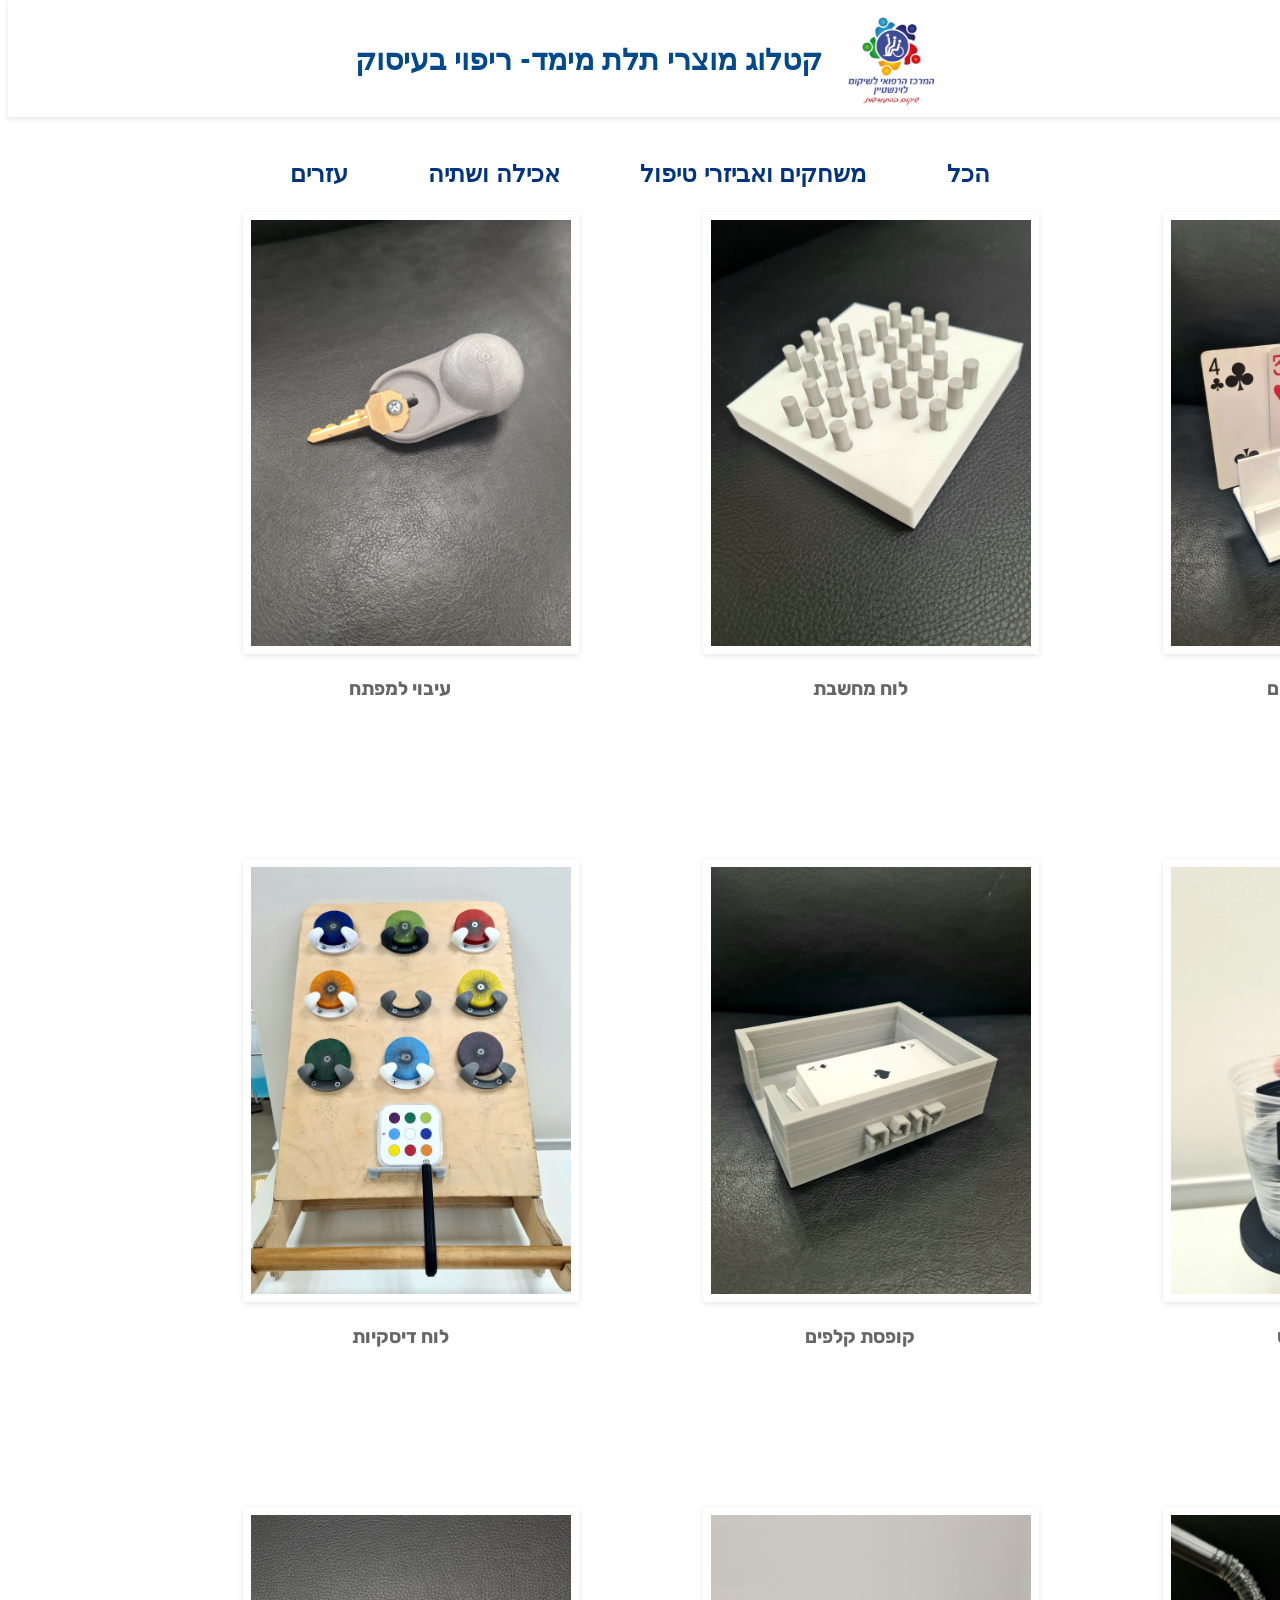
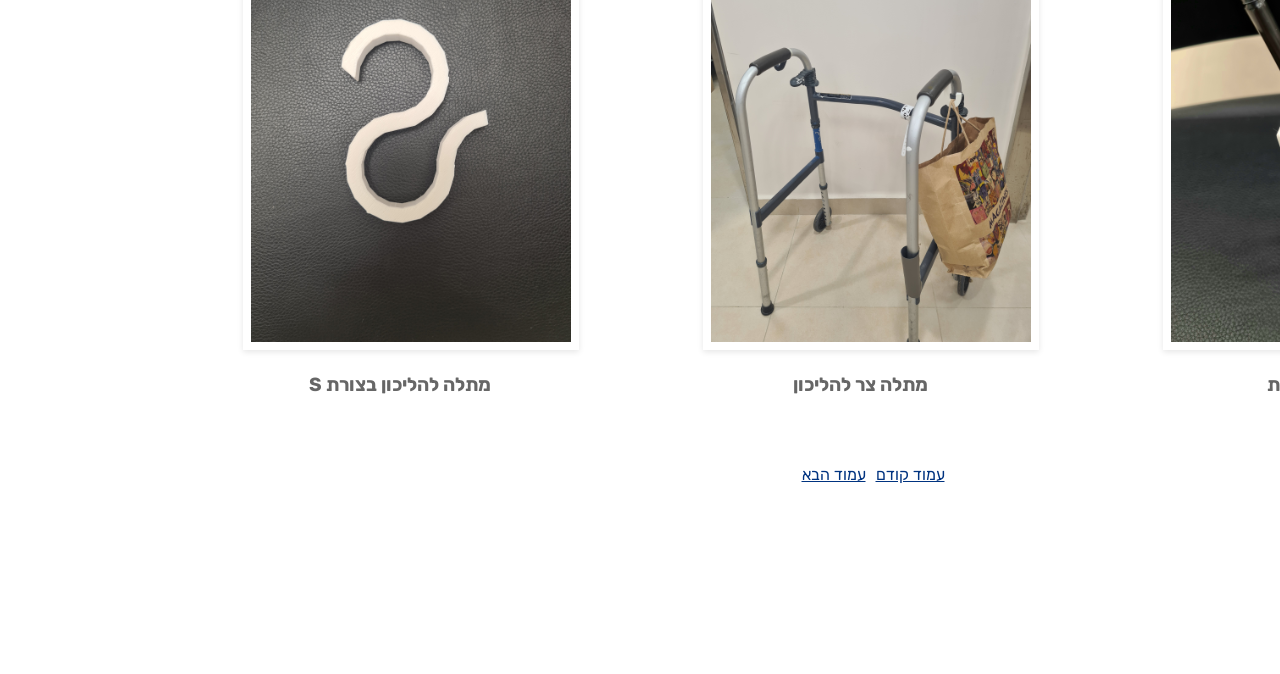
==== index.html @ 83468ca1 "Add files via upload" ====
<!DOCTYPE html>
<html lang="en">
<head>
    <meta charset="UTF-8">
    <meta name="viewport" content="width=device-width, initial-scale=1.0">
    <link rel="stylesheet" type="text/css" href="styles.css">
    <title>Medical Products</title>
    <link rel="preconnect" href="https://fonts.googleapis.com">
    <link rel="preconnect" href="https://fonts.gstatic.com" crossorigin>
    <link href="https://fonts.googleapis.com/css2?family=Montserrat:wght@200&family=PT+Sans&family=Rubik:wght@300&display=swap" rel="stylesheet">
   
  
</head>
<body >
    <div id = "banner">
        <h1 id = headline>קטלוג מוצרי תלת מימד- ריפוי בעיסוק</h1>
        <img id = "logo" src = "Logo.png" att="Levinstein Logo">
    </div>



    <div id="category-nav">
        <div class="category-item-container">
            <li class="category-item" data-category="עזרים">עזרים</li>
          </div>
        <div class="category-item-container">
          <li class="category-item" data-category="אכילה ושתיה">אכילה ושתיה</li>
        </div>
        <div class="category-item-container">
          <li class="category-item" data-category="משחקים ואביזרי טיפול">משחקים ואביזרי טיפול</li>
        </div>
        <div class="category-item-container">
          <li class="category-item" data-category="הכל">הכל</li>
        </div>
      </div>
      
      <div class="cataloug">
        <div class="image-container0">
          <a href="product.html">
          <img class = image id = "image0" src="white.jpg" alt="Image 0">
          </a>
            <div class ="description">
              <a href="product.html">
                <p class = "nameOfProduct" id = name-bellow-image0></p>
              </a>
            </div>
        </div>

        <div class="image-container1">
            <a href="product.html">
            <img class = image id = "image1" src="white.jpg" alt="Image 1">
            </a>
              <div class ="description">
                <a href="product.html">
                  <p class = "nameOfProduct" id = name-bellow-image1></p>
                </a>
              </div>
        </div>

        <div class="image-container2">
            <a href="product.html">
            <img class = image id = "image2" src="white.jpg" alt="Image 1">
            </a>
              <div class ="description">
                <a href="product.html">
                  <p class = "nameOfProduct" id = name-bellow-image2></p>
                </a>
              </div>
        </div>

        <div class="image-container3">
            <a href="product.html">
            <img class = image id = "image3" src="white.jpg" alt="Image 1">
            </a>
              <div class ="description">
                <a href="product.html">
                  <p class = "nameOfProduct" id = name-bellow-image3></p>
                </a>
              </div>
        </div>

        <div class="image-container4">
          <a href="product.html">
            <img class = image id = "image4" src="white.jpg" alt="Image 1">
          </a>
              <div class ="description">
                <a href="product.html">
                <p class = "nameOfProduct" id = name-bellow-image4></p>
              </a>
              </div>
        </div>

        <div class="image-container5">
          <a href="product.html">
            <img class = image id = "image5" src="white.jpg" alt="Image 1">
          </a>
              <div class ="description">
                <a href="product.html">
                  <p class = "nameOfProduct" id = name-bellow-image5></p>
                </a>
              </div>
        </div>

        <div class="image-container6">
          <a href="product.html">
            <img class = image id = "image6" src="white.jpg" alt="Image 1">
          </a>
              <div class ="description">
                <a href="product.html">
                  <p class = "nameOfProduct" id = name-bellow-image6></p>
                </a>
              </div>
        </div>

         <div class="image-container7">
          <a href="product.html">
            <img class = image id = "image7" src="white.jpg" alt="Image 1">
          </a>
              <div class ="description">
                <a href="product.html">
                  <p class = "nameOfProduct" id = name-bellow-image7></p>
                </a>
              </div>
        </div>

        <div class="image-container8">
          <a href="product.html">
          <img class = image id = "image8" src="white.jpg" alt="Image 1">
          </a>
            <div class ="description">
              <a href="product.html">
                <p class = "nameOfProduct" id = name-bellow-image8></p>
              </a>
            </div>
      </div>
       
        <div class="navigation">
          <a id="next">עמוד הבא</a>
          <a id="prev">עמוד קודם</a>
        </div>

    <script src = "script.js"></script>
</body>
</html>
---- styles.css ----
body{
  background-color: #ffffff;
  font-family: 'Montserrat', sans-serif;
  font-family: 'PT Sans', sans-serif;
  font-family: 'Rubik', sans-serif;
}
a {
  text-decoration: none;
}

#banner {
  position: fixed;
  display: flex;
  z-index: 100;
  background-color: white;
  justify-content: center; /* Center horizontally */
  top: 0;
  width: 100%;
  height: 13%;
  box-shadow: 0 2px 6px rgba(0, 0, 0, 0.1);

  align-items: center; /* Center vertically */
}

#headline {
  
  font-family: 'Montserrat', sans-serif;
  font-family: 'PT Sans', sans-serif;
  letter-spacing: 0px;

  color: rgb(0, 73, 141);
  font-size: 30px;
  margin-right: 20px; /* Adjust the margin value */
}

#logo {
  position: relative;
  width: 100px;
  height: 98px;
  top: 3%;
}



#category-nav {
  position: relative;
  display: flex;
  list-style: none;
  padding: 0;
  margin-top: 160px;
  margin-bottom: -90px;
  justify-content: center;
}

.category-item-container {
  margin: 0 40px;
  position: relative;
}

.category-item {
  display: inline;
  cursor: pointer;
  font-family: 'Arial', sans-serif;
  font-size: 24px;
  font-weight: bold;
  color: #003380;
  text-transform: uppercase;
  text-decoration: none;
  
  letter-spacing: 0px;
  position: relative;
}

/* Create the line effect under the text */
.category-item::before {
  content: "";
  display: block;
  width: 0;
  height: 2px;
  background-color: #015cbe; /* Color of the line */
  position: absolute;
  bottom: -4px; /* Adjust the distance from the text */
  left: 0;
  transition: width 0.3s; /* Add a smooth transition effect */
}

.category-item:hover::before {
  width: 100%; /* Expand the line on hover */
}



.cataloug{
  position: relative;
  display: grid;
  grid-template-columns: repeat(3, 200px);
  grid-auto-flow: dense;
  grid-column-gap: 260px; /* Adjust the value to reduce the spacing between columns */
  grid-row-gap: 140px; /* Adjust the value to reduce the spacing between rows */
  margin: 100px;
  left:135px;
  margin-top: 9%;
}


.image-container{
  display: grid;
  grid-template-rows: 1fr , 1fr;
  width: 350px;
  height: 150px;
  margin-top: 5%;
  text-align: center;

}

.image {
  width: 20rem;
  
  border: 4px solid white;
  padding: 4px;
  box-shadow: 0 2px 6px rgba(0, 5, 0, 0.1);
  cursor: pointer;
  transition: transform 0.2s, box-shadow 0.2s, opacity 1s; /* Combined transitions */
  opacity: 1;
}

.image:hover {
  transform: scale(1.1);
  box-shadow: 0 2px 6px rgba(0, 0, 0, 0.2), 0 0 20px rgba(255, 255, 255, 0.5);
  opacity: 1; /* Ensure opacity change on hover is smooth */
}

.hidden {
  opacity: 0;
}

.hidden {
  opacity: 0;
}

.nameOfProduct{
 
  text-decoration: none;
}


/* Style the category paragraph */
p[id^='name-bellow-image'] {
  position: relative;
  font-weight: bold;
  color: #666;
  font-size: 19px;
  text-align: center;
  width: 250px;
  left: 32px;
}



.navigation {
position: relative;
display: flex;
justify-content: center;
left:530px;
top: -90px;
}

.navigation a {
text-decoration: underline;
cursor: pointer;
border: none;
background: none;
padding: 0 5px;
margin: 0;
color: #003380; /* Change the color */
transition: color 0.3s; /* Add a color transition on hover */
transition: color 0.3s, text-shadow 0.3s; /* Add transition to text-shadow */
}

.navigation a:hover {
color: #001636; /* Change the color on hover */
text-shadow: 1px 1px 2px rgba(0, 0, 0, 0.2); /* Add a subtle shadow on hover */
}




/*RESPONSIVE FOR SMALL SCREENS */
@media screen and (max-width: 767px) {
#banner {
    height: 13%; /* Adjust the height for better visibility on smaller screens */
}

#headline {
    font-size: 19px; /* Decrease font size for better readability on smaller screens */
    letter-spacing: -1px;
   
}

#logo {
    position: relative;
    width: 80px; /* Adjust logo size for smaller screens */
    height: 80px;
    right: 9px;
    margin-left: -10px;
}



#category-nav {
  top: -6px;
  margin-top: 145px;
  margin-bottom: -32px;
  display: flex;
  flex-direction: row; /* Set flex direction to row */
  align-items: center;
  justify-content: center; /* Center items horizontally */;
  position: relative;
  right: 12px;
}

.category-item {
  font-size: 14px;
  text-align: center;
  list-style: none;
  padding: 0px 3px; /* Adjust padding for less space */
  letter-spacing: 0px;
 
}

.category-item-container{
margin: 2px 7px; /* Adjust margin for better spacing (5px top and bottom, 0 left and right) */
left: 15px
}



.cataloug {
position: relative;
left: -1%;
grid-template-columns: repeat(2, 150px); /* Change to 2 columns for smaller screens */
grid-auto-flow: dense;
grid-column-gap: 14%; /* Adjust gap between columns */
grid-row-gap: 3%; /* Adjust gap between rows */
margin: 0%; /* Adjust margin for smaller screens */
margin-top: 14%;

}

.image {
width: 100%; /* Allow images to take up full width within their containers */
height: 68%; /* Allow images to take up full height within their containers */

}


.description{
position: relative;
right: 45%;

}
.navigation {
position: absolute; /* or 'absolute' depending on your layout needs */
display: inline-block;
justify-content: center;
width: 50%;
height: 100px;
left: 108px;
z-index: 999; /* Ensures it's on top of other content */
top: 112%;

}

p{
  font-size: 15px;
}




}

/*RESPONSIVE FOR TABLETS SCREENS */
@media screen and (min-width: 768px) and (max-width: 1024px) {

#banner{
  height: 12%;
}
.cataloug {
  grid-template-columns: repeat(2, 200px); /* Adjust the number of columns for tablets */
  grid-auto-flow: dense;
  grid-column-gap: 100px; /* Adjust the column gap for better spacing on tablets */
  grid-row-gap: 93px; /* Adjust the row gap for better spacing on tablets */
  margin: 50px; /* Adjust the margin for better placement on tablets */
  left: 80px; /* Adjust the left positioning for tablets */
  margin-top: 15%; /* Retaining the same top margin */
  
}

.image {
  width: 15rem; /* Adjust image size for better fit on tablets */
  height: auto; /* Allow the height to adjust proportionally */
}

.image-container {
  width: 250px; /* Adjust container width for tablets */
  height: 150px; /* Adjust container height for tablets */
  margin-top: 10%; /* Adjust the top margin for better positioning */
}

.navigation {
  position: absolute; /* or 'absolute' depending on your layout needs */
  display: inline-block;
  justify-content: center;
  width: 50%;
  height: 100px;
  left: 196px;
  z-index: 999; /* Ensures it's on top of other content */
  top: 105%;
}
.category-item{
  font-size: 20px;

}

.description{
  position: relative;
  right: 15%;
  
  }


}

@media screen and (max-width: 280px){

.navigation {
  position: absolute; /* or 'absolute' depending on your layout needs */
  display: inline-block;
  justify-content: center;
  width: 100%;
  height: 100px;
  left: 140px;
  z-index: 999; /* Ensures it's on top of other content */
  top: 170%;
  
}
}

@media screen and (width: 1180px) and (height: 820px){

#category-nav{

left: 220px;
margin-bottom: -70px;
}
}






/*PRODUCTS HTML CSS */
#body-product {
  display: flex;
  flex-direction: column; /* Stack items vertically */
  align-items: center; /* Center items horizontally */
  row-gap:10px;
}

#banner-product {
  position: relative;
  display: flex;
  z-index: 100;
  background-color: white;
  justify-content: center; /* Center horizontally */
  top: 0;
  width: 100%;
  height: 13%;
  box-shadow: 0 2px 6px rgba(0, 0, 0, 0.1);
  align-items: center; /* Center vertically */
}


#product-container{
  display: flex;
  justify-content: center; /* Center items horizontally */
  align-items: center; /* Center items vertically */
  flex-wrap: wrap; /* Allow items to wrap to the next line */
  position: relative;

}

.product-image {
position: relative;
width:20% ;
margin: 5px; /* Adjust the margin value to reduce space */
display: block; /* Ensures the image does not display inline */
}

#product-full-description {
font-family: 'PT Sans', sans-serif;
font-size: 20px;
color: #333; /* Adjust the color as needed */
text-align: center; /* Center the description text */
}

@media screen and (max-width: 767px) {
.product-image {
  width: 50%; /* Set the width to 100% for responsiveness on small screens */
  margin: 3px;
 
}

}
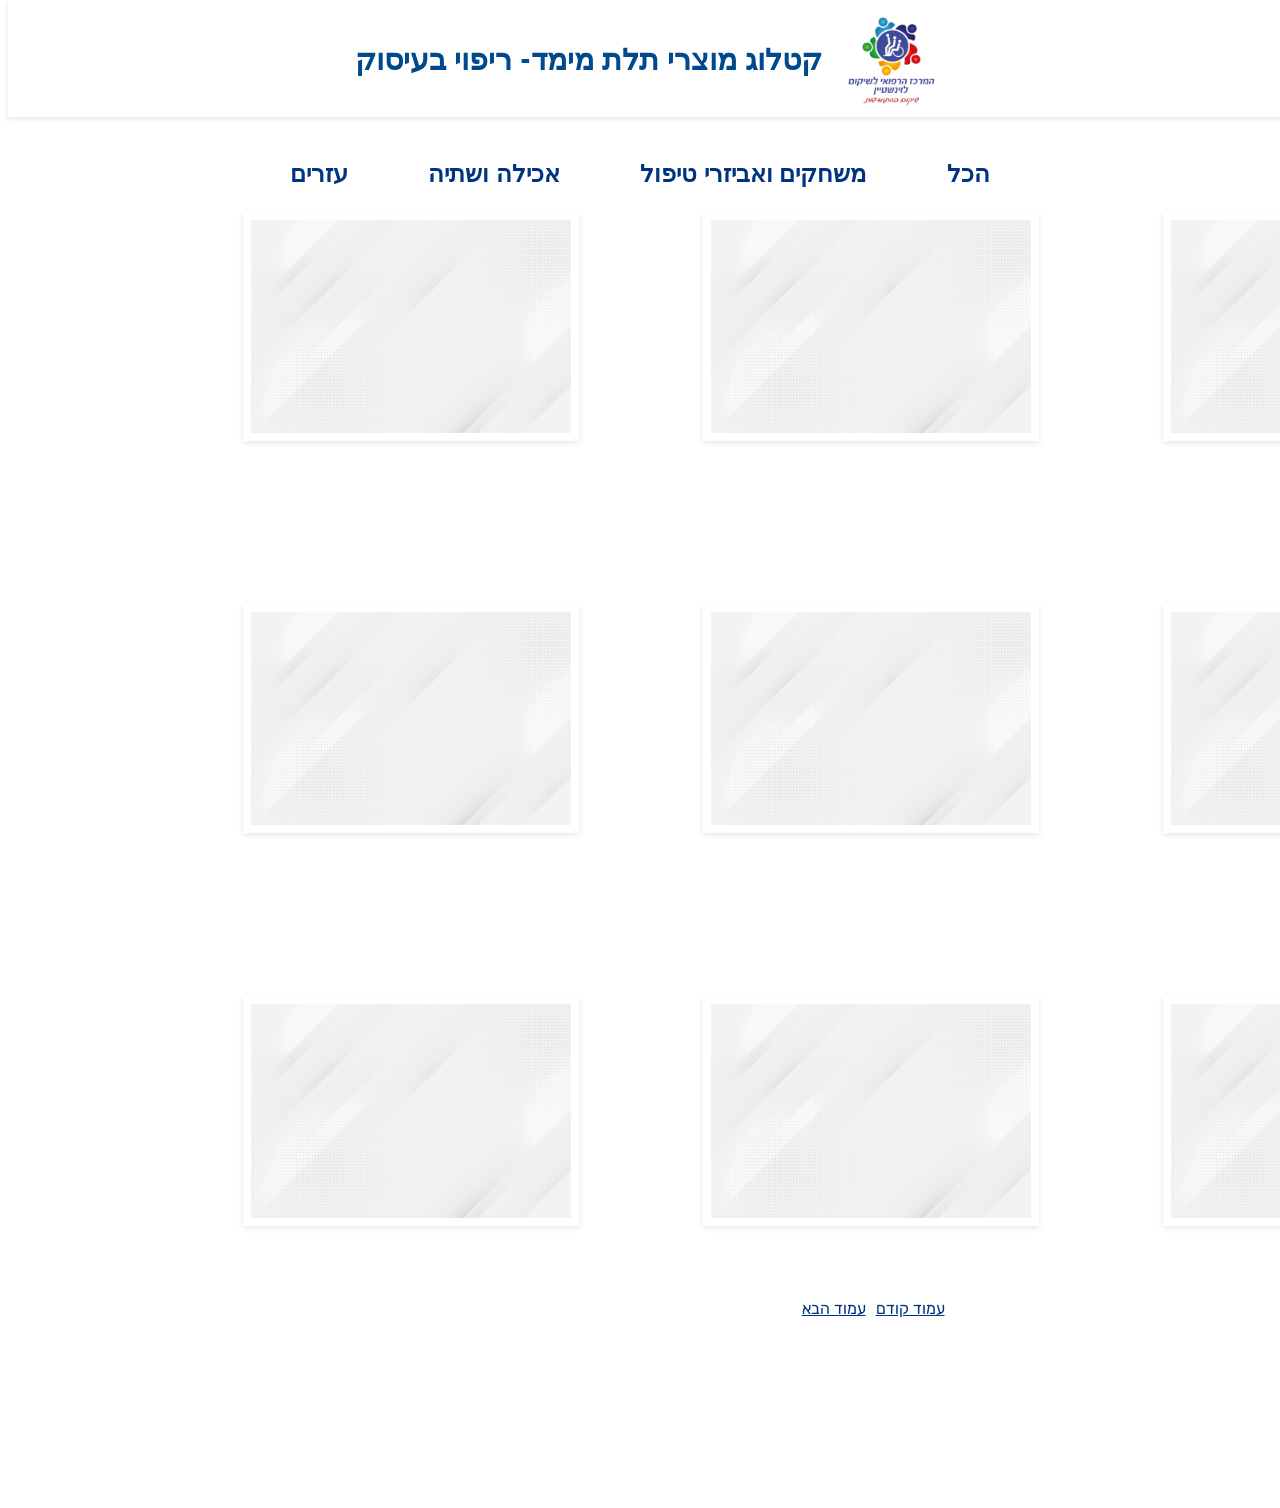
==== commit b7395b2d: "Add Hebrew admin panel; load catalog from products.json Made-with: Cursor" ====
--- a/index.html
+++ b/index.html
@@ -1,144 +1,144 @@
-<!DOCTYPE html>
-<html lang="en">
-<head>
-    <meta charset="UTF-8">
-    <meta name="viewport" content="width=device-width, initial-scale=1.0">
-    <link rel="stylesheet" type="text/css" href="styles.css">
-    <title>Medical Products</title>
-    <link rel="preconnect" href="https://fonts.googleapis.com">
-    <link rel="preconnect" href="https://fonts.gstatic.com" crossorigin>
-    <link href="https://fonts.googleapis.com/css2?family=Montserrat:wght@200&family=PT+Sans&family=Rubik:wght@300&display=swap" rel="stylesheet">
-   
-  
-</head>
-<body >
-    <div id = "banner">
-        <h1 id = headline>קטלוג מוצרי תלת מימד- ריפוי בעיסוק</h1>
-        <img id = "logo" src = "Logo.png" att="Levinstein Logo">
-    </div>
-
-
-
-    <div id="category-nav">
-        <div class="category-item-container">
-            <li class="category-item" data-category="עזרים">עזרים</li>
-          </div>
-        <div class="category-item-container">
-          <li class="category-item" data-category="אכילה ושתיה">אכילה ושתיה</li>
-        </div>
-        <div class="category-item-container">
-          <li class="category-item" data-category="משחקים ואביזרי טיפול">משחקים ואביזרי טיפול</li>
-        </div>
-        <div class="category-item-container">
-          <li class="category-item" data-category="הכל">הכל</li>
-        </div>
-      </div>
-      
-      <div class="cataloug">
-        <div class="image-container0">
-          <a href="product.html">
-          <img class = image id = "image0" src="white.jpg" alt="Image 0">
-          </a>
-            <div class ="description">
-              <a href="product.html">
-                <p class = "nameOfProduct" id = name-bellow-image0></p>
-              </a>
-            </div>
-        </div>
-
-        <div class="image-container1">
-            <a href="product.html">
-            <img class = image id = "image1" src="white.jpg" alt="Image 1">
-            </a>
-              <div class ="description">
-                <a href="product.html">
-                  <p class = "nameOfProduct" id = name-bellow-image1></p>
-                </a>
-              </div>
-        </div>
-
-        <div class="image-container2">
-            <a href="product.html">
-            <img class = image id = "image2" src="white.jpg" alt="Image 1">
-            </a>
-              <div class ="description">
-                <a href="product.html">
-                  <p class = "nameOfProduct" id = name-bellow-image2></p>
-                </a>
-              </div>
-        </div>
-
-        <div class="image-container3">
-            <a href="product.html">
-            <img class = image id = "image3" src="white.jpg" alt="Image 1">
-            </a>
-              <div class ="description">
-                <a href="product.html">
-                  <p class = "nameOfProduct" id = name-bellow-image3></p>
-                </a>
-              </div>
-        </div>
-
-        <div class="image-container4">
-          <a href="product.html">
-            <img class = image id = "image4" src="white.jpg" alt="Image 1">
-          </a>
-              <div class ="description">
-                <a href="product.html">
-                <p class = "nameOfProduct" id = name-bellow-image4></p>
-              </a>
-              </div>
-        </div>
-
-        <div class="image-container5">
-          <a href="product.html">
-            <img class = image id = "image5" src="white.jpg" alt="Image 1">
-          </a>
-              <div class ="description">
-                <a href="product.html">
-                  <p class = "nameOfProduct" id = name-bellow-image5></p>
-                </a>
-              </div>
-        </div>
-
-        <div class="image-container6">
-          <a href="product.html">
-            <img class = image id = "image6" src="white.jpg" alt="Image 1">
-          </a>
-              <div class ="description">
-                <a href="product.html">
-                  <p class = "nameOfProduct" id = name-bellow-image6></p>
-                </a>
-              </div>
-        </div>
-
-         <div class="image-container7">
-          <a href="product.html">
-            <img class = image id = "image7" src="white.jpg" alt="Image 1">
-          </a>
-              <div class ="description">
-                <a href="product.html">
-                  <p class = "nameOfProduct" id = name-bellow-image7></p>
-                </a>
-              </div>
-        </div>
-
-        <div class="image-container8">
-          <a href="product.html">
-          <img class = image id = "image8" src="white.jpg" alt="Image 1">
-          </a>
-            <div class ="description">
-              <a href="product.html">
-                <p class = "nameOfProduct" id = name-bellow-image8></p>
-              </a>
-            </div>
-      </div>
-       
-        <div class="navigation">
-          <a id="next">עמוד הבא</a>
-          <a id="prev">עמוד קודם</a>
-        </div>
-
-    <script src = "script.js"></script>
-</body>
+<!DOCTYPE html>
+<html lang="en">
+<head>
+    <meta charset="UTF-8">
+    <meta name="viewport" content="width=device-width, initial-scale=1.0">
+    <link rel="stylesheet" type="text/css" href="styles.css">
+    <title>Medical Products</title>
+    <link rel="preconnect" href="https://fonts.googleapis.com">
+    <link rel="preconnect" href="https://fonts.gstatic.com" crossorigin>
+    <link href="https://fonts.googleapis.com/css2?family=Montserrat:wght@200&family=PT+Sans&family=Rubik:wght@300&display=swap" rel="stylesheet">
+   
+  
+</head>
+<body >
+    <div id = "banner">
+        <h1 id = headline>קטלוג מוצרי תלת מימד- ריפוי בעיסוק</h1>
+        <img id = "logo" src = "Logo.png" att="Levinstein Logo">
+    </div>
+
+
+
+    <div id="category-nav">
+        <div class="category-item-container">
+            <li class="category-item" data-category="עזרים">עזרים</li>
+          </div>
+        <div class="category-item-container">
+          <li class="category-item" data-category="אכילה ושתיה">אכילה ושתיה</li>
+        </div>
+        <div class="category-item-container">
+          <li class="category-item" data-category="משחקים ואביזרי טיפול">משחקים ואביזרי טיפול</li>
+        </div>
+        <div class="category-item-container">
+          <li class="category-item" data-category="הכל">הכל</li>
+        </div>
+      </div>
+      
+      <div class="cataloug">
+        <div class="image-container0">
+          <a href="product.html">
+          <img class = image id = "image0" src="white.jpg" alt="Image 0">
+          </a>
+            <div class ="description">
+              <a href="product.html">
+                <p class = "nameOfProduct" id = name-bellow-image0></p>
+              </a>
+            </div>
+        </div>
+
+        <div class="image-container1">
+            <a href="product.html">
+            <img class = image id = "image1" src="white.jpg" alt="Image 1">
+            </a>
+              <div class ="description">
+                <a href="product.html">
+                  <p class = "nameOfProduct" id = name-bellow-image1></p>
+                </a>
+              </div>
+        </div>
+
+        <div class="image-container2">
+            <a href="product.html">
+            <img class = image id = "image2" src="white.jpg" alt="Image 1">
+            </a>
+              <div class ="description">
+                <a href="product.html">
+                  <p class = "nameOfProduct" id = name-bellow-image2></p>
+                </a>
+              </div>
+        </div>
+
+        <div class="image-container3">
+            <a href="product.html">
+            <img class = image id = "image3" src="white.jpg" alt="Image 1">
+            </a>
+              <div class ="description">
+                <a href="product.html">
+                  <p class = "nameOfProduct" id = name-bellow-image3></p>
+                </a>
+              </div>
+        </div>
+
+        <div class="image-container4">
+          <a href="product.html">
+            <img class = image id = "image4" src="white.jpg" alt="Image 1">
+          </a>
+              <div class ="description">
+                <a href="product.html">
+                <p class = "nameOfProduct" id = name-bellow-image4></p>
+              </a>
+              </div>
+        </div>
+
+        <div class="image-container5">
+          <a href="product.html">
+            <img class = image id = "image5" src="white.jpg" alt="Image 1">
+          </a>
+              <div class ="description">
+                <a href="product.html">
+                  <p class = "nameOfProduct" id = name-bellow-image5></p>
+                </a>
+              </div>
+        </div>
+
+        <div class="image-container6">
+          <a href="product.html">
+            <img class = image id = "image6" src="white.jpg" alt="Image 1">
+          </a>
+              <div class ="description">
+                <a href="product.html">
+                  <p class = "nameOfProduct" id = name-bellow-image6></p>
+                </a>
+              </div>
+        </div>
+
+         <div class="image-container7">
+          <a href="product.html">
+            <img class = image id = "image7" src="white.jpg" alt="Image 1">
+          </a>
+              <div class ="description">
+                <a href="product.html">
+                  <p class = "nameOfProduct" id = name-bellow-image7></p>
+                </a>
+              </div>
+        </div>
+
+        <div class="image-container8">
+          <a href="product.html">
+          <img class = image id = "image8" src="white.jpg" alt="Image 1">
+          </a>
+            <div class ="description">
+              <a href="product.html">
+                <p class = "nameOfProduct" id = name-bellow-image8></p>
+              </a>
+            </div>
+      </div>
+       
+        <div class="navigation">
+          <a id="next">עמוד הבא</a>
+          <a id="prev">עמוד קודם</a>
+        </div>
+
+    <script src = "script.js"></script>
+</body>
 </html>
--- a/styles.css
+++ b/styles.css
@@ -1,416 +1,416 @@
-body{
-  background-color: #ffffff;
-  font-family: 'Montserrat', sans-serif;
-  font-family: 'PT Sans', sans-serif;
-  font-family: 'Rubik', sans-serif;
-}
-a {
-  text-decoration: none;
-}
-
-#banner {
-  position: fixed;
-  display: flex;
-  z-index: 100;
-  background-color: white;
-  justify-content: center; /* Center horizontally */
-  top: 0;
-  width: 100%;
-  height: 13%;
-  box-shadow: 0 2px 6px rgba(0, 0, 0, 0.1);
-
-  align-items: center; /* Center vertically */
-}
-
-#headline {
-  
-  font-family: 'Montserrat', sans-serif;
-  font-family: 'PT Sans', sans-serif;
-  letter-spacing: 0px;
-
-  color: rgb(0, 73, 141);
-  font-size: 30px;
-  margin-right: 20px; /* Adjust the margin value */
-}
-
-#logo {
-  position: relative;
-  width: 100px;
-  height: 98px;
-  top: 3%;
-}
-
-
-
-#category-nav {
-  position: relative;
-  display: flex;
-  list-style: none;
-  padding: 0;
-  margin-top: 160px;
-  margin-bottom: -90px;
-  justify-content: center;
-}
-
-.category-item-container {
-  margin: 0 40px;
-  position: relative;
-}
-
-.category-item {
-  display: inline;
-  cursor: pointer;
-  font-family: 'Arial', sans-serif;
-  font-size: 24px;
-  font-weight: bold;
-  color: #003380;
-  text-transform: uppercase;
-  text-decoration: none;
-  
-  letter-spacing: 0px;
-  position: relative;
-}
-
-/* Create the line effect under the text */
-.category-item::before {
-  content: "";
-  display: block;
-  width: 0;
-  height: 2px;
-  background-color: #015cbe; /* Color of the line */
-  position: absolute;
-  bottom: -4px; /* Adjust the distance from the text */
-  left: 0;
-  transition: width 0.3s; /* Add a smooth transition effect */
-}
-
-.category-item:hover::before {
-  width: 100%; /* Expand the line on hover */
-}
-
-
-
-.cataloug{
-  position: relative;
-  display: grid;
-  grid-template-columns: repeat(3, 200px);
-  grid-auto-flow: dense;
-  grid-column-gap: 260px; /* Adjust the value to reduce the spacing between columns */
-  grid-row-gap: 140px; /* Adjust the value to reduce the spacing between rows */
-  margin: 100px;
-  left:135px;
-  margin-top: 9%;
-}
-
-
-.image-container{
-  display: grid;
-  grid-template-rows: 1fr , 1fr;
-  width: 350px;
-  height: 150px;
-  margin-top: 5%;
-  text-align: center;
-
-}
-
-.image {
-  width: 20rem;
-  
-  border: 4px solid white;
-  padding: 4px;
-  box-shadow: 0 2px 6px rgba(0, 5, 0, 0.1);
-  cursor: pointer;
-  transition: transform 0.2s, box-shadow 0.2s, opacity 1s; /* Combined transitions */
-  opacity: 1;
-}
-
-.image:hover {
-  transform: scale(1.1);
-  box-shadow: 0 2px 6px rgba(0, 0, 0, 0.2), 0 0 20px rgba(255, 255, 255, 0.5);
-  opacity: 1; /* Ensure opacity change on hover is smooth */
-}
-
-.hidden {
-  opacity: 0;
-}
-
-.hidden {
-  opacity: 0;
-}
-
-.nameOfProduct{
- 
-  text-decoration: none;
-}
-
-
-/* Style the category paragraph */
-p[id^='name-bellow-image'] {
-  position: relative;
-  font-weight: bold;
-  color: #666;
-  font-size: 19px;
-  text-align: center;
-  width: 250px;
-  left: 32px;
-}
-
-
-
-.navigation {
-position: relative;
-display: flex;
-justify-content: center;
-left:530px;
-top: -90px;
-}
-
-.navigation a {
-text-decoration: underline;
-cursor: pointer;
-border: none;
-background: none;
-padding: 0 5px;
-margin: 0;
-color: #003380; /* Change the color */
-transition: color 0.3s; /* Add a color transition on hover */
-transition: color 0.3s, text-shadow 0.3s; /* Add transition to text-shadow */
-}
-
-.navigation a:hover {
-color: #001636; /* Change the color on hover */
-text-shadow: 1px 1px 2px rgba(0, 0, 0, 0.2); /* Add a subtle shadow on hover */
-}
-
-
-
-
-/*RESPONSIVE FOR SMALL SCREENS */
-@media screen and (max-width: 767px) {
-#banner {
-    height: 13%; /* Adjust the height for better visibility on smaller screens */
-}
-
-#headline {
-    font-size: 19px; /* Decrease font size for better readability on smaller screens */
-    letter-spacing: -1px;
-   
-}
-
-#logo {
-    position: relative;
-    width: 80px; /* Adjust logo size for smaller screens */
-    height: 80px;
-    right: 9px;
-    margin-left: -10px;
-}
-
-
-
-#category-nav {
-  top: -6px;
-  margin-top: 145px;
-  margin-bottom: -32px;
-  display: flex;
-  flex-direction: row; /* Set flex direction to row */
-  align-items: center;
-  justify-content: center; /* Center items horizontally */;
-  position: relative;
-  right: 12px;
-}
-
-.category-item {
-  font-size: 14px;
-  text-align: center;
-  list-style: none;
-  padding: 0px 3px; /* Adjust padding for less space */
-  letter-spacing: 0px;
- 
-}
-
-.category-item-container{
-margin: 2px 7px; /* Adjust margin for better spacing (5px top and bottom, 0 left and right) */
-left: 15px
-}
-
-
-
-.cataloug {
-position: relative;
-left: -1%;
-grid-template-columns: repeat(2, 150px); /* Change to 2 columns for smaller screens */
-grid-auto-flow: dense;
-grid-column-gap: 14%; /* Adjust gap between columns */
-grid-row-gap: 3%; /* Adjust gap between rows */
-margin: 0%; /* Adjust margin for smaller screens */
-margin-top: 14%;
-
-}
-
-.image {
-width: 100%; /* Allow images to take up full width within their containers */
-height: 68%; /* Allow images to take up full height within their containers */
-
-}
-
-
-.description{
-position: relative;
-right: 45%;
-
-}
-.navigation {
-position: absolute; /* or 'absolute' depending on your layout needs */
-display: inline-block;
-justify-content: center;
-width: 50%;
-height: 100px;
-left: 108px;
-z-index: 999; /* Ensures it's on top of other content */
-top: 112%;
-
-}
-
-p{
-  font-size: 15px;
-}
-
-
-
-
-}
-
-/*RESPONSIVE FOR TABLETS SCREENS */
-@media screen and (min-width: 768px) and (max-width: 1024px) {
-
-#banner{
-  height: 12%;
-}
-.cataloug {
-  grid-template-columns: repeat(2, 200px); /* Adjust the number of columns for tablets */
-  grid-auto-flow: dense;
-  grid-column-gap: 100px; /* Adjust the column gap for better spacing on tablets */
-  grid-row-gap: 93px; /* Adjust the row gap for better spacing on tablets */
-  margin: 50px; /* Adjust the margin for better placement on tablets */
-  left: 80px; /* Adjust the left positioning for tablets */
-  margin-top: 15%; /* Retaining the same top margin */
-  
-}
-
-.image {
-  width: 15rem; /* Adjust image size for better fit on tablets */
-  height: auto; /* Allow the height to adjust proportionally */
-}
-
-.image-container {
-  width: 250px; /* Adjust container width for tablets */
-  height: 150px; /* Adjust container height for tablets */
-  margin-top: 10%; /* Adjust the top margin for better positioning */
-}
-
-.navigation {
-  position: absolute; /* or 'absolute' depending on your layout needs */
-  display: inline-block;
-  justify-content: center;
-  width: 50%;
-  height: 100px;
-  left: 196px;
-  z-index: 999; /* Ensures it's on top of other content */
-  top: 105%;
-}
-.category-item{
-  font-size: 20px;
-
-}
-
-.description{
-  position: relative;
-  right: 15%;
-  
-  }
-
-
-}
-
-@media screen and (max-width: 280px){
-
-.navigation {
-  position: absolute; /* or 'absolute' depending on your layout needs */
-  display: inline-block;
-  justify-content: center;
-  width: 100%;
-  height: 100px;
-  left: 140px;
-  z-index: 999; /* Ensures it's on top of other content */
-  top: 170%;
-  
-}
-}
-
-@media screen and (width: 1180px) and (height: 820px){
-
-#category-nav{
-
-left: 220px;
-margin-bottom: -70px;
-}
-}
-
-
-
-
-
-
-/*PRODUCTS HTML CSS */
-#body-product {
-  display: flex;
-  flex-direction: column; /* Stack items vertically */
-  align-items: center; /* Center items horizontally */
-  row-gap:10px;
-}
-
-#banner-product {
-  position: relative;
-  display: flex;
-  z-index: 100;
-  background-color: white;
-  justify-content: center; /* Center horizontally */
-  top: 0;
-  width: 100%;
-  height: 13%;
-  box-shadow: 0 2px 6px rgba(0, 0, 0, 0.1);
-  align-items: center; /* Center vertically */
-}
-
-
-#product-container{
-  display: flex;
-  justify-content: center; /* Center items horizontally */
-  align-items: center; /* Center items vertically */
-  flex-wrap: wrap; /* Allow items to wrap to the next line */
-  position: relative;
-
-}
-
-.product-image {
-position: relative;
-width:20% ;
-margin: 5px; /* Adjust the margin value to reduce space */
-display: block; /* Ensures the image does not display inline */
-}
-
-#product-full-description {
-font-family: 'PT Sans', sans-serif;
-font-size: 20px;
-color: #333; /* Adjust the color as needed */
-text-align: center; /* Center the description text */
-}
-
-@media screen and (max-width: 767px) {
-.product-image {
-  width: 50%; /* Set the width to 100% for responsiveness on small screens */
-  margin: 3px;
- 
-}
-
+body{
+  background-color: #ffffff;
+  font-family: 'Montserrat', sans-serif;
+  font-family: 'PT Sans', sans-serif;
+  font-family: 'Rubik', sans-serif;
+}
+a {
+  text-decoration: none;
+}
+
+#banner {
+  position: fixed;
+  display: flex;
+  z-index: 100;
+  background-color: white;
+  justify-content: center; /* Center horizontally */
+  top: 0;
+  width: 100%;
+  height: 13%;
+  box-shadow: 0 2px 6px rgba(0, 0, 0, 0.1);
+
+  align-items: center; /* Center vertically */
+}
+
+#headline {
+  
+  font-family: 'Montserrat', sans-serif;
+  font-family: 'PT Sans', sans-serif;
+  letter-spacing: 0px;
+
+  color: rgb(0, 73, 141);
+  font-size: 30px;
+  margin-right: 20px; /* Adjust the margin value */
+}
+
+#logo {
+  position: relative;
+  width: 100px;
+  height: 98px;
+  top: 3%;
+}
+
+
+
+#category-nav {
+  position: relative;
+  display: flex;
+  list-style: none;
+  padding: 0;
+  margin-top: 160px;
+  margin-bottom: -90px;
+  justify-content: center;
+}
+
+.category-item-container {
+  margin: 0 40px;
+  position: relative;
+}
+
+.category-item {
+  display: inline;
+  cursor: pointer;
+  font-family: 'Arial', sans-serif;
+  font-size: 24px;
+  font-weight: bold;
+  color: #003380;
+  text-transform: uppercase;
+  text-decoration: none;
+  
+  letter-spacing: 0px;
+  position: relative;
+}
+
+/* Create the line effect under the text */
+.category-item::before {
+  content: "";
+  display: block;
+  width: 0;
+  height: 2px;
+  background-color: #015cbe; /* Color of the line */
+  position: absolute;
+  bottom: -4px; /* Adjust the distance from the text */
+  left: 0;
+  transition: width 0.3s; /* Add a smooth transition effect */
+}
+
+.category-item:hover::before {
+  width: 100%; /* Expand the line on hover */
+}
+
+
+
+.cataloug{
+  position: relative;
+  display: grid;
+  grid-template-columns: repeat(3, 200px);
+  grid-auto-flow: dense;
+  grid-column-gap: 260px; /* Adjust the value to reduce the spacing between columns */
+  grid-row-gap: 140px; /* Adjust the value to reduce the spacing between rows */
+  margin: 100px;
+  left:135px;
+  margin-top: 9%;
+}
+
+
+.image-container{
+  display: grid;
+  grid-template-rows: 1fr , 1fr;
+  width: 350px;
+  height: 150px;
+  margin-top: 5%;
+  text-align: center;
+
+}
+
+.image {
+  width: 20rem;
+  
+  border: 4px solid white;
+  padding: 4px;
+  box-shadow: 0 2px 6px rgba(0, 5, 0, 0.1);
+  cursor: pointer;
+  transition: transform 0.2s, box-shadow 0.2s, opacity 1s; /* Combined transitions */
+  opacity: 1;
+}
+
+.image:hover {
+  transform: scale(1.1);
+  box-shadow: 0 2px 6px rgba(0, 0, 0, 0.2), 0 0 20px rgba(255, 255, 255, 0.5);
+  opacity: 1; /* Ensure opacity change on hover is smooth */
+}
+
+.hidden {
+  opacity: 0;
+}
+
+.hidden {
+  opacity: 0;
+}
+
+.nameOfProduct{
+ 
+  text-decoration: none;
+}
+
+
+/* Style the category paragraph */
+p[id^='name-bellow-image'] {
+  position: relative;
+  font-weight: bold;
+  color: #666;
+  font-size: 19px;
+  text-align: center;
+  width: 250px;
+  left: 32px;
+}
+
+
+
+.navigation {
+position: relative;
+display: flex;
+justify-content: center;
+left:530px;
+top: -90px;
+}
+
+.navigation a {
+text-decoration: underline;
+cursor: pointer;
+border: none;
+background: none;
+padding: 0 5px;
+margin: 0;
+color: #003380; /* Change the color */
+transition: color 0.3s; /* Add a color transition on hover */
+transition: color 0.3s, text-shadow 0.3s; /* Add transition to text-shadow */
+}
+
+.navigation a:hover {
+color: #001636; /* Change the color on hover */
+text-shadow: 1px 1px 2px rgba(0, 0, 0, 0.2); /* Add a subtle shadow on hover */
+}
+
+
+
+
+/*RESPONSIVE FOR SMALL SCREENS */
+@media screen and (max-width: 767px) {
+#banner {
+    height: 13%; /* Adjust the height for better visibility on smaller screens */
+}
+
+#headline {
+    font-size: 19px; /* Decrease font size for better readability on smaller screens */
+    letter-spacing: -1px;
+   
+}
+
+#logo {
+    position: relative;
+    width: 80px; /* Adjust logo size for smaller screens */
+    height: 80px;
+    right: 9px;
+    margin-left: -10px;
+}
+
+
+
+#category-nav {
+  top: -6px;
+  margin-top: 145px;
+  margin-bottom: -32px;
+  display: flex;
+  flex-direction: row; /* Set flex direction to row */
+  align-items: center;
+  justify-content: center; /* Center items horizontally */;
+  position: relative;
+  right: 12px;
+}
+
+.category-item {
+  font-size: 14px;
+  text-align: center;
+  list-style: none;
+  padding: 0px 3px; /* Adjust padding for less space */
+  letter-spacing: 0px;
+ 
+}
+
+.category-item-container{
+margin: 2px 7px; /* Adjust margin for better spacing (5px top and bottom, 0 left and right) */
+left: 15px
+}
+
+
+
+.cataloug {
+position: relative;
+left: -1%;
+grid-template-columns: repeat(2, 150px); /* Change to 2 columns for smaller screens */
+grid-auto-flow: dense;
+grid-column-gap: 14%; /* Adjust gap between columns */
+grid-row-gap: 3%; /* Adjust gap between rows */
+margin: 0%; /* Adjust margin for smaller screens */
+margin-top: 14%;
+
+}
+
+.image {
+width: 100%; /* Allow images to take up full width within their containers */
+height: 68%; /* Allow images to take up full height within their containers */
+
+}
+
+
+.description{
+position: relative;
+right: 45%;
+
+}
+.navigation {
+position: absolute; /* or 'absolute' depending on your layout needs */
+display: inline-block;
+justify-content: center;
+width: 50%;
+height: 100px;
+left: 108px;
+z-index: 999; /* Ensures it's on top of other content */
+top: 112%;
+
+}
+
+p{
+  font-size: 15px;
+}
+
+
+
+
+}
+
+/*RESPONSIVE FOR TABLETS SCREENS */
+@media screen and (min-width: 768px) and (max-width: 1024px) {
+
+#banner{
+  height: 12%;
+}
+.cataloug {
+  grid-template-columns: repeat(2, 200px); /* Adjust the number of columns for tablets */
+  grid-auto-flow: dense;
+  grid-column-gap: 100px; /* Adjust the column gap for better spacing on tablets */
+  grid-row-gap: 93px; /* Adjust the row gap for better spacing on tablets */
+  margin: 50px; /* Adjust the margin for better placement on tablets */
+  left: 80px; /* Adjust the left positioning for tablets */
+  margin-top: 15%; /* Retaining the same top margin */
+  
+}
+
+.image {
+  width: 15rem; /* Adjust image size for better fit on tablets */
+  height: auto; /* Allow the height to adjust proportionally */
+}
+
+.image-container {
+  width: 250px; /* Adjust container width for tablets */
+  height: 150px; /* Adjust container height for tablets */
+  margin-top: 10%; /* Adjust the top margin for better positioning */
+}
+
+.navigation {
+  position: absolute; /* or 'absolute' depending on your layout needs */
+  display: inline-block;
+  justify-content: center;
+  width: 50%;
+  height: 100px;
+  left: 196px;
+  z-index: 999; /* Ensures it's on top of other content */
+  top: 105%;
+}
+.category-item{
+  font-size: 20px;
+
+}
+
+.description{
+  position: relative;
+  right: 15%;
+  
+  }
+
+
+}
+
+@media screen and (max-width: 280px){
+
+.navigation {
+  position: absolute; /* or 'absolute' depending on your layout needs */
+  display: inline-block;
+  justify-content: center;
+  width: 100%;
+  height: 100px;
+  left: 140px;
+  z-index: 999; /* Ensures it's on top of other content */
+  top: 170%;
+  
+}
+}
+
+@media screen and (width: 1180px) and (height: 820px){
+
+#category-nav{
+
+left: 220px;
+margin-bottom: -70px;
+}
+}
+
+
+
+
+
+
+/*PRODUCTS HTML CSS */
+#body-product {
+  display: flex;
+  flex-direction: column; /* Stack items vertically */
+  align-items: center; /* Center items horizontally */
+  row-gap:10px;
+}
+
+#banner-product {
+  position: relative;
+  display: flex;
+  z-index: 100;
+  background-color: white;
+  justify-content: center; /* Center horizontally */
+  top: 0;
+  width: 100%;
+  height: 13%;
+  box-shadow: 0 2px 6px rgba(0, 0, 0, 0.1);
+  align-items: center; /* Center vertically */
+}
+
+
+#product-container{
+  display: flex;
+  justify-content: center; /* Center items horizontally */
+  align-items: center; /* Center items vertically */
+  flex-wrap: wrap; /* Allow items to wrap to the next line */
+  position: relative;
+
+}
+
+.product-image {
+position: relative;
+width:20% ;
+margin: 5px; /* Adjust the margin value to reduce space */
+display: block; /* Ensures the image does not display inline */
+}
+
+#product-full-description {
+font-family: 'PT Sans', sans-serif;
+font-size: 20px;
+color: #333; /* Adjust the color as needed */
+text-align: center; /* Center the description text */
+}
+
+@media screen and (max-width: 767px) {
+.product-image {
+  width: 50%; /* Set the width to 100% for responsiveness on small screens */
+  margin: 3px;
+ 
+}
+
 }
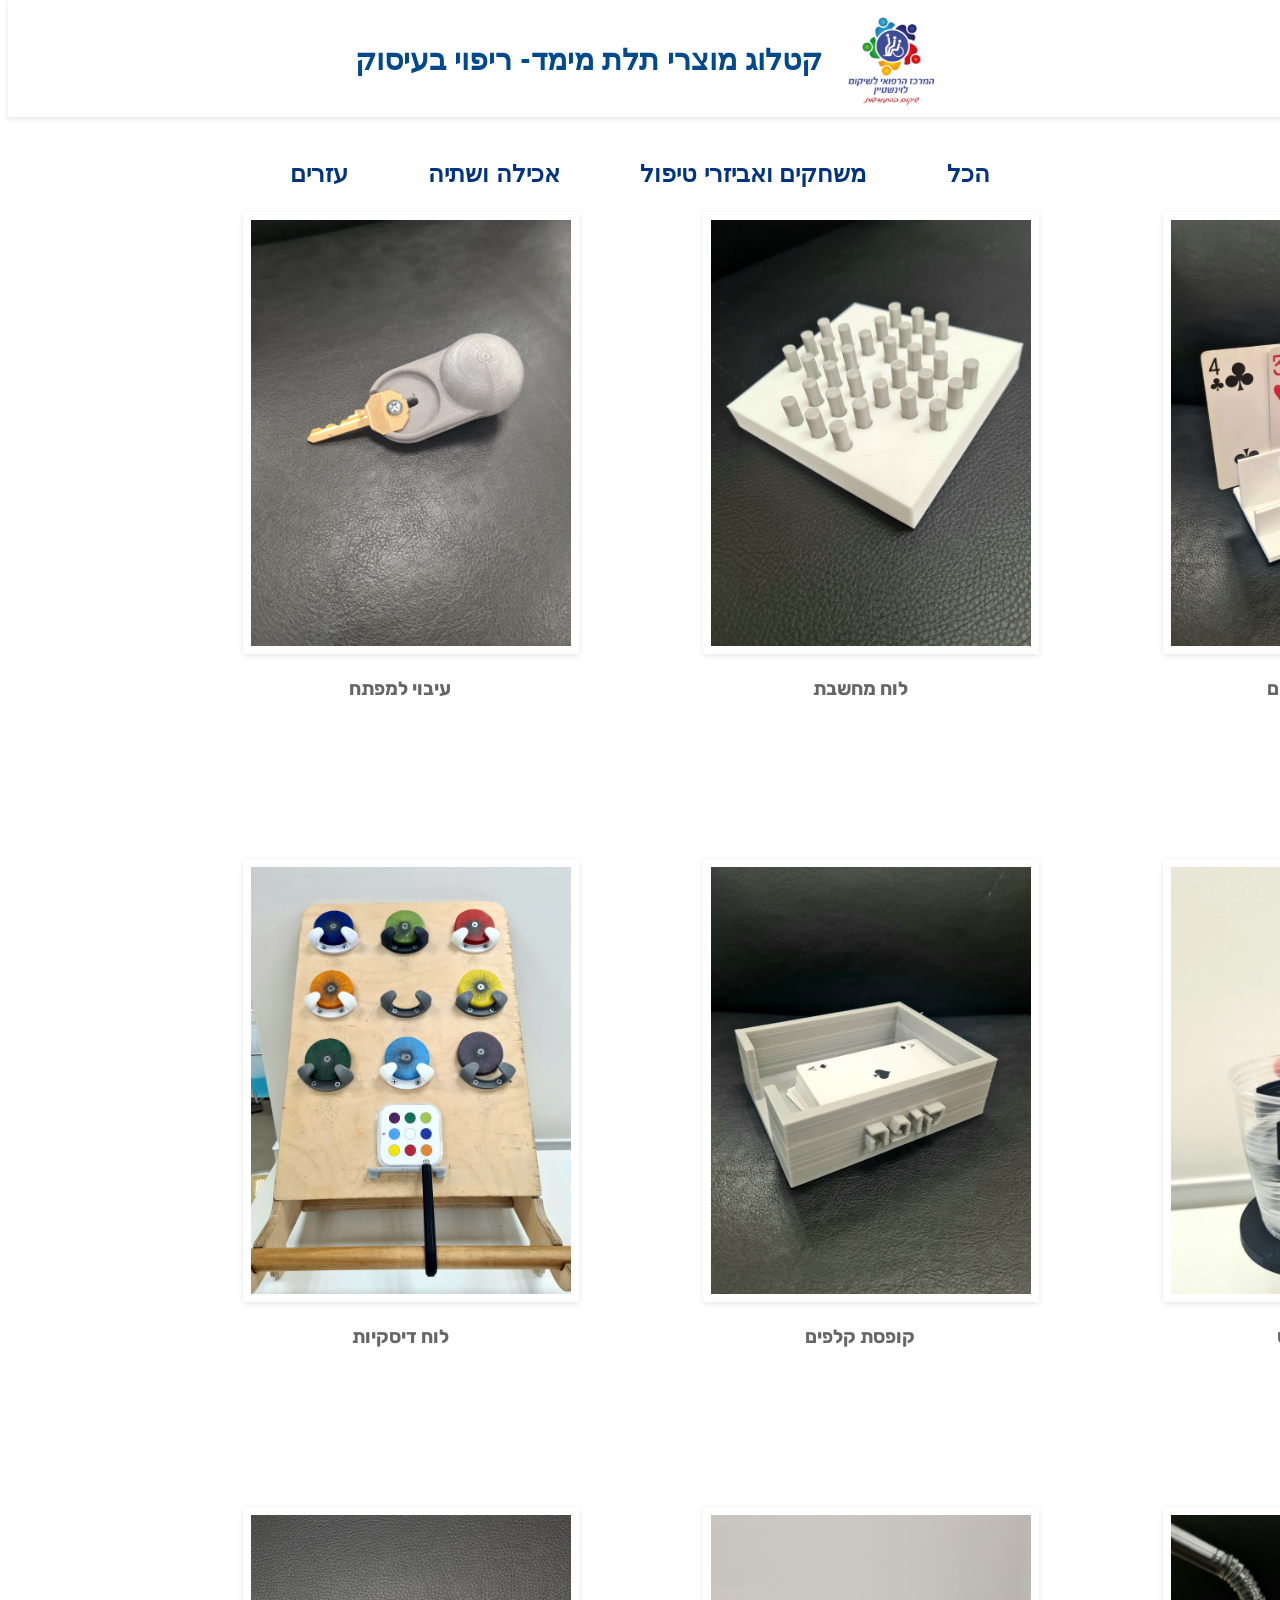
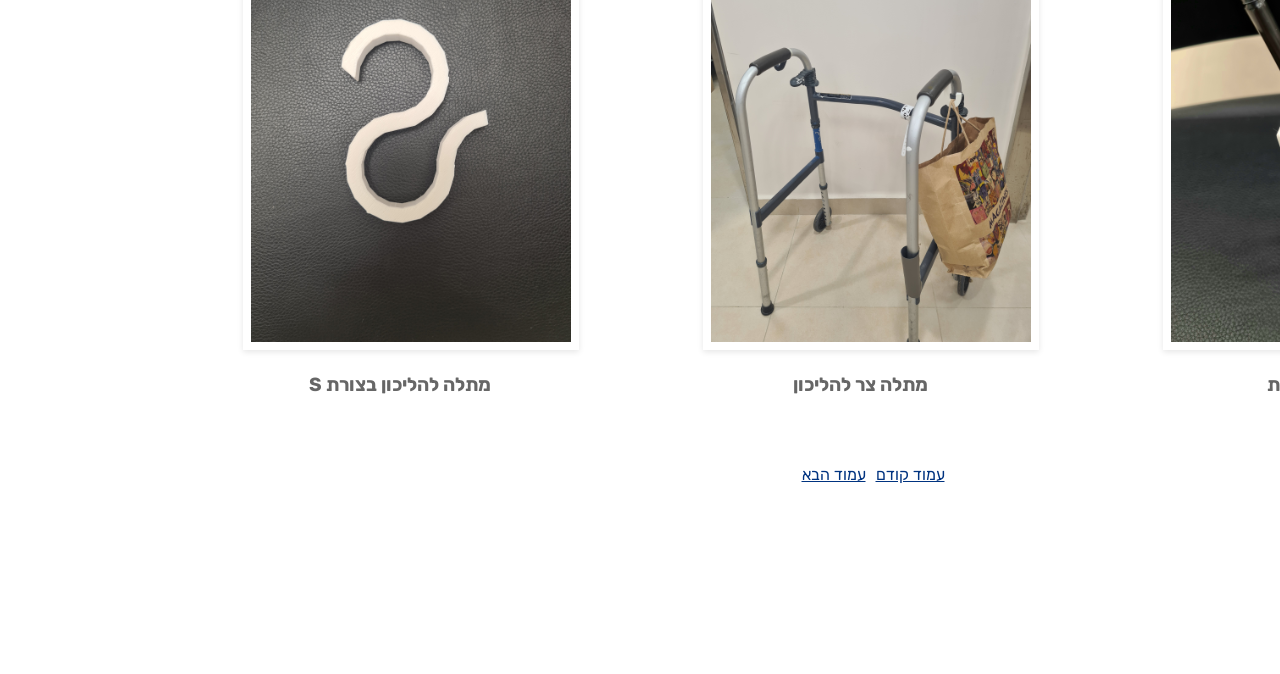
==== commit 25c907a6: "Enhance admin panel with clearer token instructions and update product grid rendering for improved i" ====
--- a/index.html
+++ b/index.html
@@ -14,7 +14,7 @@
 <body >
     <div id = "banner">
         <h1 id = headline>קטלוג מוצרי תלת מימד- ריפוי בעיסוק</h1>
-        <img id = "logo" src = "Logo.png" att="Levinstein Logo">
+        <img id = "logo" src = "Logo.png" alt="Levinstein Logo">
     </div>
 
 
@@ -139,6 +139,8 @@
           <a id="prev">עמוד קודם</a>
         </div>
 
+      </div><!-- end .cataloug -->
+
     <script src = "script.js"></script>
 </body>
 </html>
